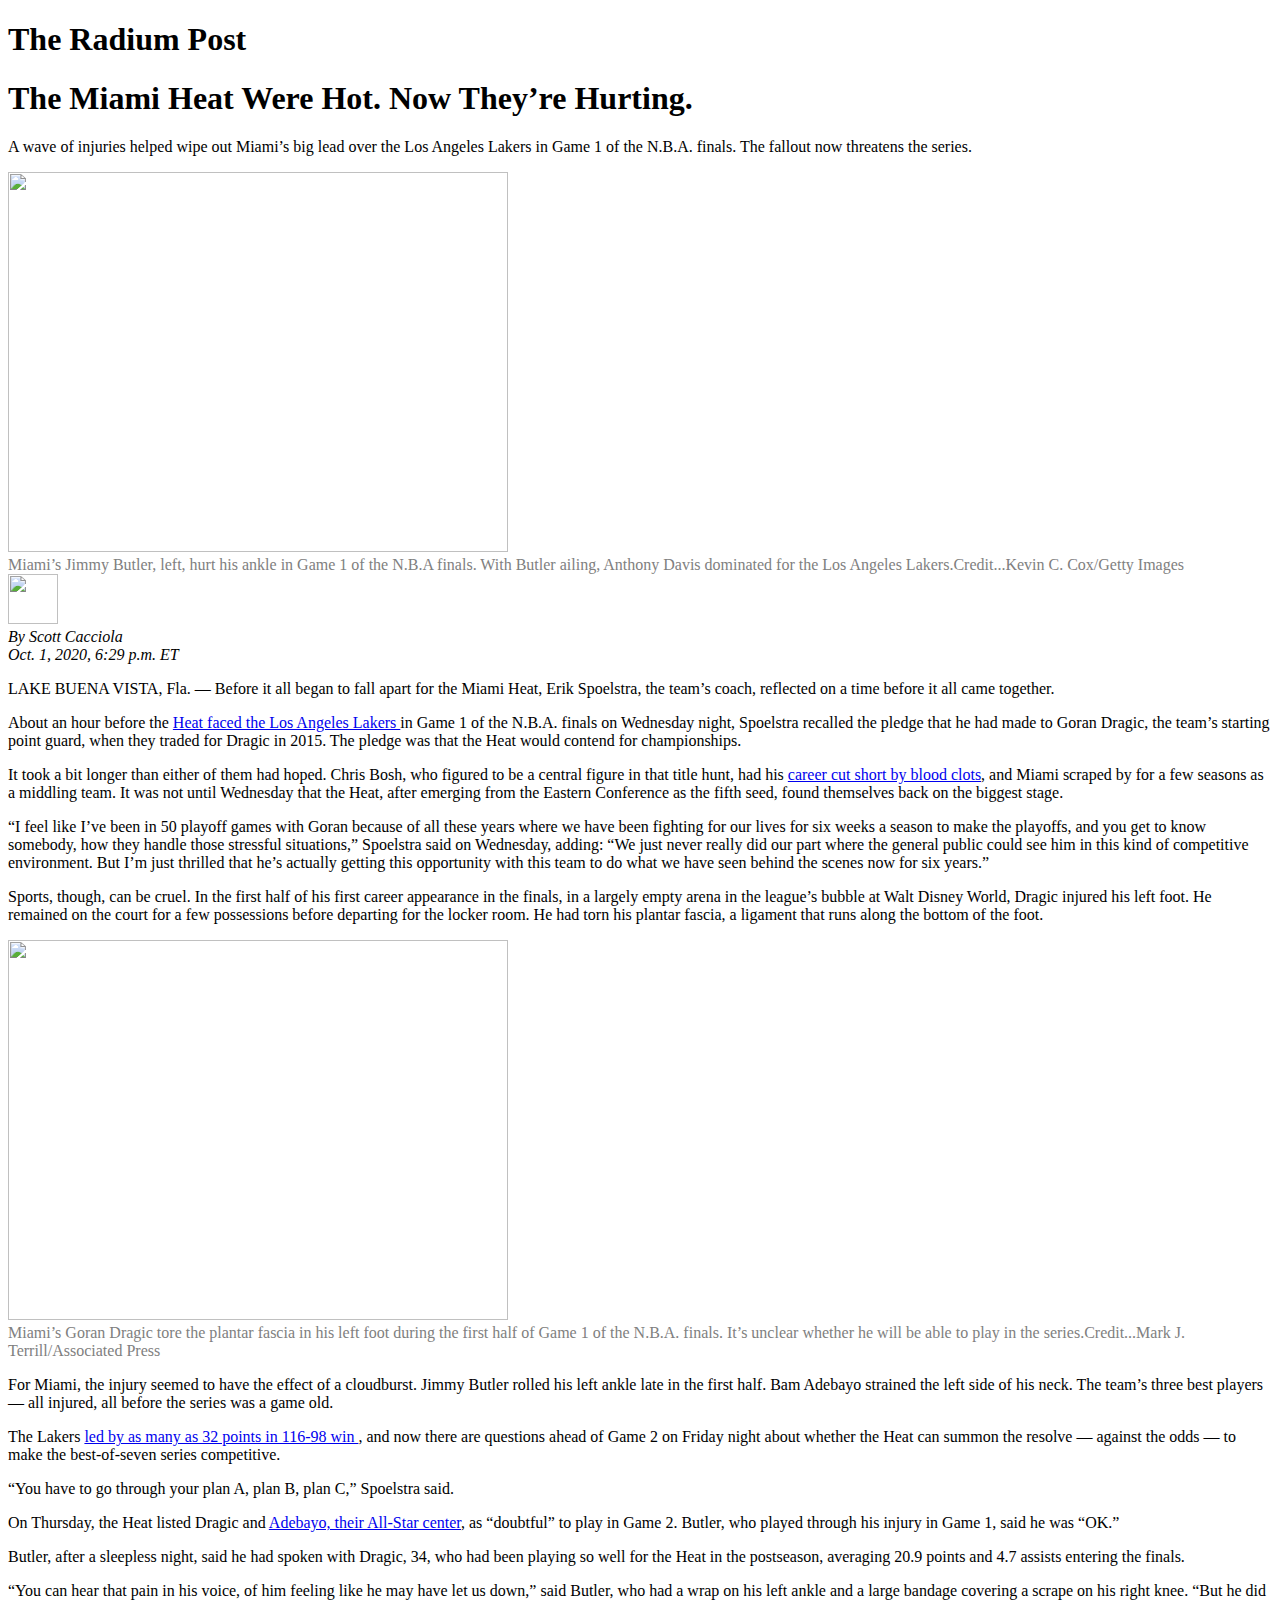
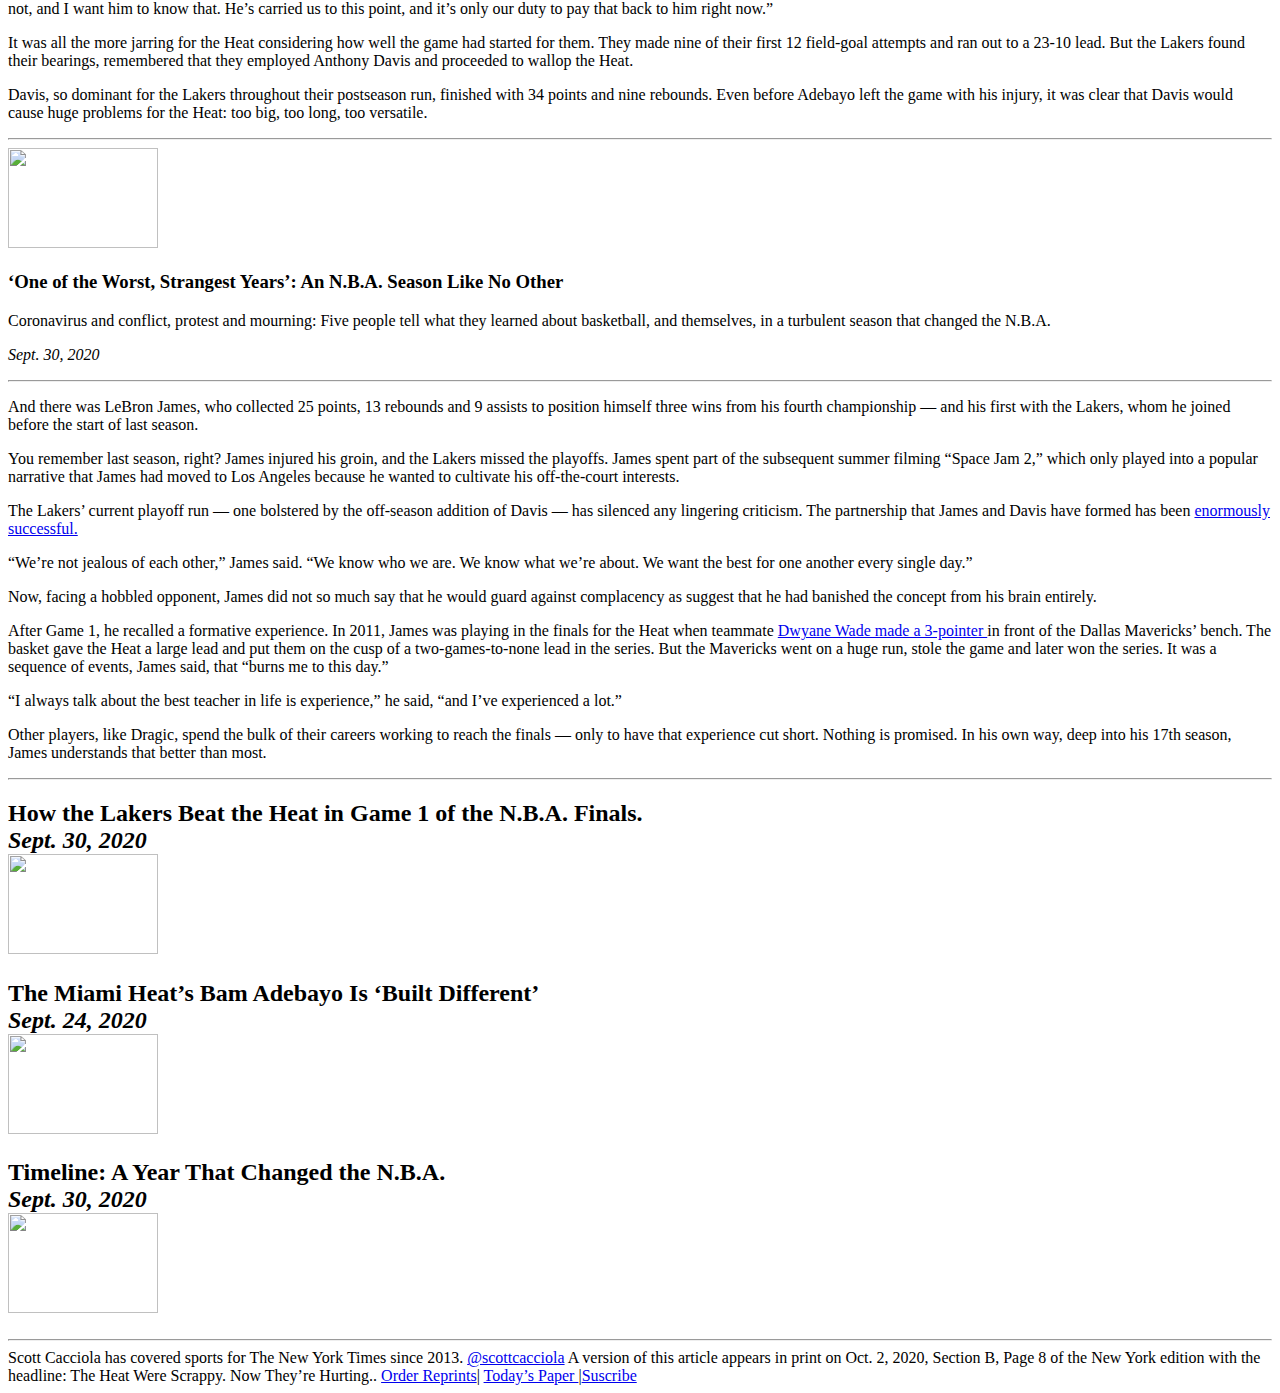
==== index.html @ 3388ed2f "My first newspapaer" ====
<!DOCTYPE html>
<html lang="en">
<head>
    <meta charset="UTF-8">
    <meta name="viewport" content="width=device-width, initial-scale=1.0">
    <title>The Radium Post</title>
</head>
<h1>The Radium Post</h1>
<body>
    <article>
        <h1>The Miami Heat Were Hot. Now They’re Hurting.
        </h1>
        <p> A wave of injuries helped wipe out Miami’s big lead over the Los Angeles Lakers in Game 1 of the N.B.A. finals.
        The fallout now threatens the series.
        </p>
            <img src="merlin.jpg" width="500" height="380">
        <figcaption style="color: grey;">Miami’s Jimmy Butler, left, hurt his ankle in Game 1 of the N.B.A finals. With Butler ailing, Anthony Davis dominated for the Los Angeles Lakers.Credit...Kevin C. Cox/Getty Images
        </figcaption>
            <img src="Scott.jpg" width="50" height="50"> 
                <address>By Scott Cacciola
                    <div>Oct. 1, 2020, 6:29 p.m. ET</div>
                </address>
        <p>LAKE BUENA VISTA, Fla. — Before it all began to fall apart for the Miami Heat, 
            Erik Spoelstra, the team’s coach, reflected on a time before it all came together.
        </p>
        <p>About an hour before the 
            <a href="https://www.nytimes.com/2020/09/30/sports/basketball/lakers-heat-live-game-1.html" target="_blank">Heat faced the Los Angeles Lakers
            </a> in Game 1 of the N.B.A. finals on Wednesday night, Spoelstra recalled the pledge that he had made to Goran Dragic, the team’s starting point guard, when they traded for Dragic in 2015. The pledge was that the Heat would contend for championships.
        </p>
        <p>It took a bit longer than either of them had hoped. Chris Bosh, who figured to be a central figure in that title hunt, had his <a href="https://www.nytimes.com/2016/09/27/sports/basketball/chris-bosh-miami-heat-blood-clots.html" target=_blank>career cut short by blood clots</a>, and Miami scraped by for a few seasons as a middling team. It was not until Wednesday that the Heat, after emerging from the Eastern Conference as the fifth seed, found themselves back on the biggest stage.
        </p>
        <p>“I feel like I’ve been in 50 playoff games with Goran because of all these years where we have been fighting for our lives for six weeks a season to make the playoffs, and you get to know somebody, how they handle those stressful situations,” Spoelstra said on Wednesday, adding: “We just never really did our part where the general public could see him in this kind of competitive environment. But I’m just thrilled that he’s actually getting this opportunity with this team to do what we have seen behind the scenes now for six years.”
        </p>
        <p>Sports, though, can be cruel. In the first half of his first career appearance in the finals, in a largely empty arena in the league’s bubble at Walt Disney World, Dragic injured his left foot. He remained on the court for a few possessions before departing for the locker room. He had torn his plantar fascia, a ligament that runs along the bottom of the foot.
        </p>
            <img src="jumbo.jpg" width="500" height="380">
        <figcaption style="color: grey;">Miami’s Goran Dragic tore the plantar fascia in his left foot during the first half of Game 1 of the N.B.A. finals. It’s unclear whether he will be able to play in the series.Credit...Mark J. Terrill/Associated Press
        </figcaption>
        <p>For Miami, the injury seemed to have the effect of a cloudburst. Jimmy Butler rolled his left ankle late in the first half. Bam Adebayo strained the left side of his neck. The team’s three best players — all injured, all before the series was a game old.
        </p>
        <p>The Lakers 
            <a href="https://www.nytimes.com/2020/09/30/sports/basketball/lakers-heat-live-game-1.html" target=_blank> led by as many as 32 points in 116-98 win
            </a>, and now there are questions ahead of Game 2 on Friday night about whether the Heat can summon the resolve — against the odds — to make the best-of-seven series competitive.
        </p>
        <P>“You have to go through your plan A, plan B, plan C,” Spoelstra said.
        </P>
        <p>On Thursday, the Heat listed Dragic and <a href="https://www.nytimes.com/2020/09/24/sports/basketball/nba-miami-heat-bam-adebayo.html" target=_blank>Adebayo, their All-Star center</a>, as “doubtful” to play in Game 2. Butler, who played through his injury in Game 1, said he was “OK.”
        </p>
        <p>Butler, after a sleepless night, said he had spoken with Dragic, 34, who had been playing so well for the Heat in the postseason, averaging 20.9 points and 4.7 assists entering the finals.
        </p>
        <p>“You can hear that pain in his voice, of him feeling like he may have let us down,” said Butler, who had a wrap on his left ankle and a large bandage covering a scrape on his right knee. “But he did not, and I want him to know that. He’s carried us to this point, and it’s only our duty to pay that back to him right now.”
        </p>
        <p>It was all the more jarring for the Heat considering how well the game had started for them. They made nine of their first 12 field-goal attempts and ran out to a 23-10 lead. But the Lakers found their bearings, remembered that they employed Anthony Davis and proceeded to wallop the Heat.
        </p>
        <p>Davis, so dominant for the Lakers throughout their postseason run, finished with 34 points and nine rebounds. Even before Adebayo left the game with his injury, it was clear that Davis would cause huge problems for the Heat: too big, too long, too versatile.
        </p>
        <hr>
        <a href="https://www.nytimes.com/2020/09/30/sports/basketball/covid-nba-unrest-season.html?action=click&module=RelatedLinks&pgtype=Article" target=_blank><img src="covid.jpg" width="150" height="100"> 
        </a> 
            <h3>‘One of the Worst, Strangest Years’: An N.B.A. Season Like No Other</h3>
            <p>Coronavirus and conflict, protest and mourning: Five people tell what they learned about basketball, and themselves, in a turbulent season that changed the N.B.A.
               <address>Sept. 30, 2020
               </address>
            </p>
        <hr>
        <p>And there was LeBron James, who collected 25 points, 13 rebounds and 9 assists to position himself three wins from his fourth championship — and his first with the Lakers, whom he joined before the start of last season.
        </p>
        <p>You remember last season, right? James injured his groin, and the Lakers missed the playoffs. James spent part of the subsequent summer filming “Space Jam 2,” which only played into a popular narrative that James had moved to Los Angeles because he wanted to cultivate his off-the-court interests.
        </p>
        <p>The Lakers’ current playoff run — one bolstered by the off-season addition of Davis — has silenced any lingering criticism. The partnership that James and Davis have formed has been <a href="https://www.nytimes.com/2020/09/27/sports/basketball/lakers-nuggets-score-lebron-james.html" target=_blank>enormously successful.</a>
        </p>
        <p>“We’re not jealous of each other,” James said. “We know who we are. We know what we’re about. We want the best for one another every single day.”
        </p>
        <p>Now, facing a hobbled opponent, James did not so much say that he would guard against complacency as suggest that he had banished the concept from his brain entirely.
        </p>
        <p>After Game 1, he recalled a formative experience. In 2011, James was playing in the finals for the Heat when teammate <a href="https://www.nytimes.com/2011/06/04/sports/2011-nba-finals-mavericks-comeback-or-heat-collapse.html" target=_blank>Dwyane Wade made a 3-pointer </a> in front of the Dallas Mavericks’ bench. The basket gave the Heat a large lead and put them on the cusp of a two-games-to-none lead in the series. But the Mavericks went on a huge run, stole the game and later won the series. It was a sequence of events, James said, that “burns me to this day.”
        </p>
        <p>“I always talk about the best teacher in life is experience,” he said, “and I’ve experienced a lot.”
        </p>
        <p>Other players, like Dragic, spend the bulk of their careers working to reach the finals — only to have that experience cut short. Nothing is promised. In his own way, deep into his 17th season, James understands that better than most.
        </p>
    </article>
    <hr>
    <article>
        <h2>How the Lakers Beat the Heat in Game 1 of the N.B.A. Finals.
            <address>Sept. 30, 2020
            </address>
            <img src="lebron.jpg" width="150" height="100">
        </h2>
        <h2>The Miami Heat’s Bam Adebayo Is ‘Built Different’
            <address>Sept. 24, 2020
            </address>
            <img src="heat.jpg" width="150" height="100">
        </h2>
        <h2>Timeline: A Year That Changed the N.B.A.
            <address>Sept. 30, 2020
            </address>
            <img src="merlin2.jpg" width="150" height="100">
        </h2>
        <hr>
        <footer>Scott Cacciola has covered sports for The New York Times since 2013. <a href="mailto:@scottcacciola">@scottcacciola</a> A version of this article appears in print on Oct. 2, 2020, Section B, Page 8 of the New York edition with the headline: The Heat Were Scrappy. Now They’re Hurting.. <a href="https://www.parsintl.com/publication/the-new-york-times/" target=_blank>Order Reprints</a>| <a href="https://www.parsintl.com/publication/the-new-york-times/" target=_blank> Today’s Paper </a>|<a href="https://www.nytimes.com/subscription?campaignId=48JQY" target=_blank>Suscribe</a>
        </footer>
    </article>
    </body>
</html>
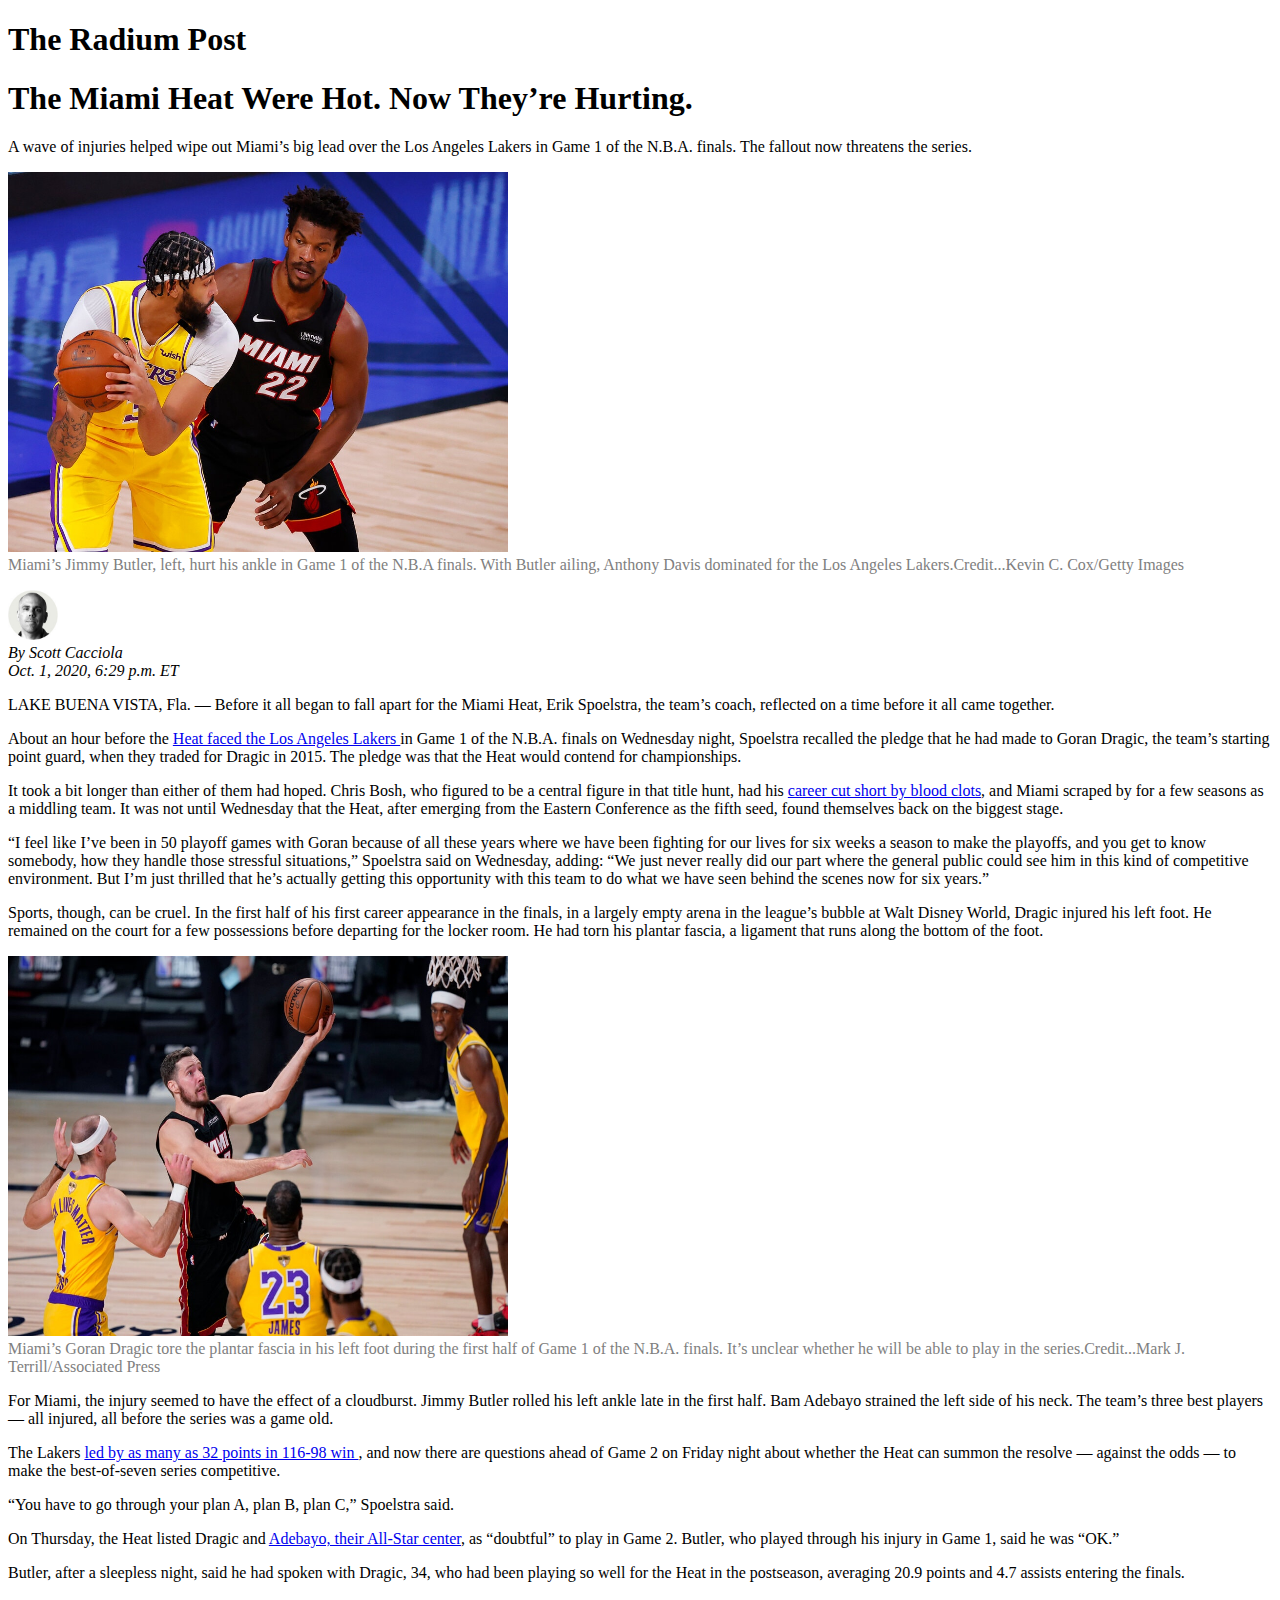
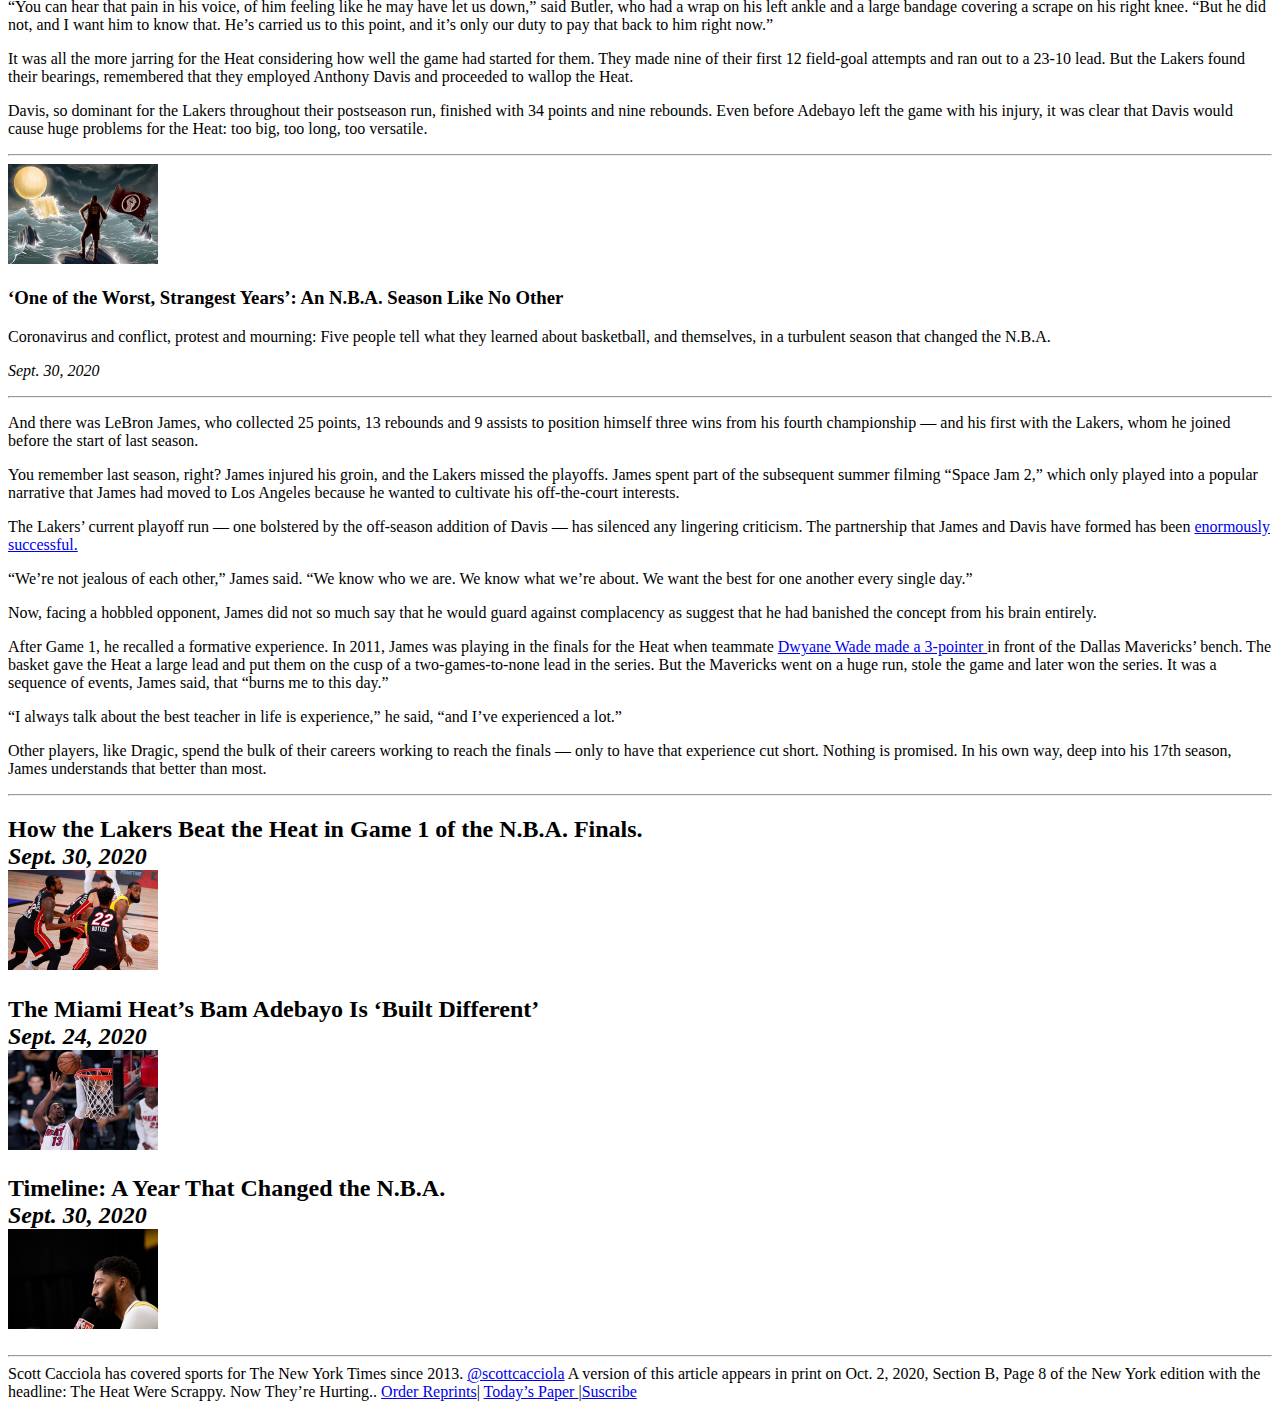
==== commit 43615113: "My first newspapaer" ====
--- a/index.html
+++ b/index.html
@@ -16,7 +16,8 @@
             <img src="merlin.jpg" width="500" height="380">
         <figcaption style="color: grey;">Miami’s Jimmy Butler, left, hurt his ankle in Game 1 of the N.B.A finals. With Butler ailing, Anthony Davis dominated for the Los Angeles Lakers.Credit...Kevin C. Cox/Getty Images
         </figcaption>
-            <img src="Scott.jpg" width="50" height="50"> 
+        <p></p>
+        <img src="Scott.jpg" width="50" height="50"> 
                 <address>By Scott Cacciola
                     <div>Oct. 1, 2020, 6:29 p.m. ET</div>
                 </address>
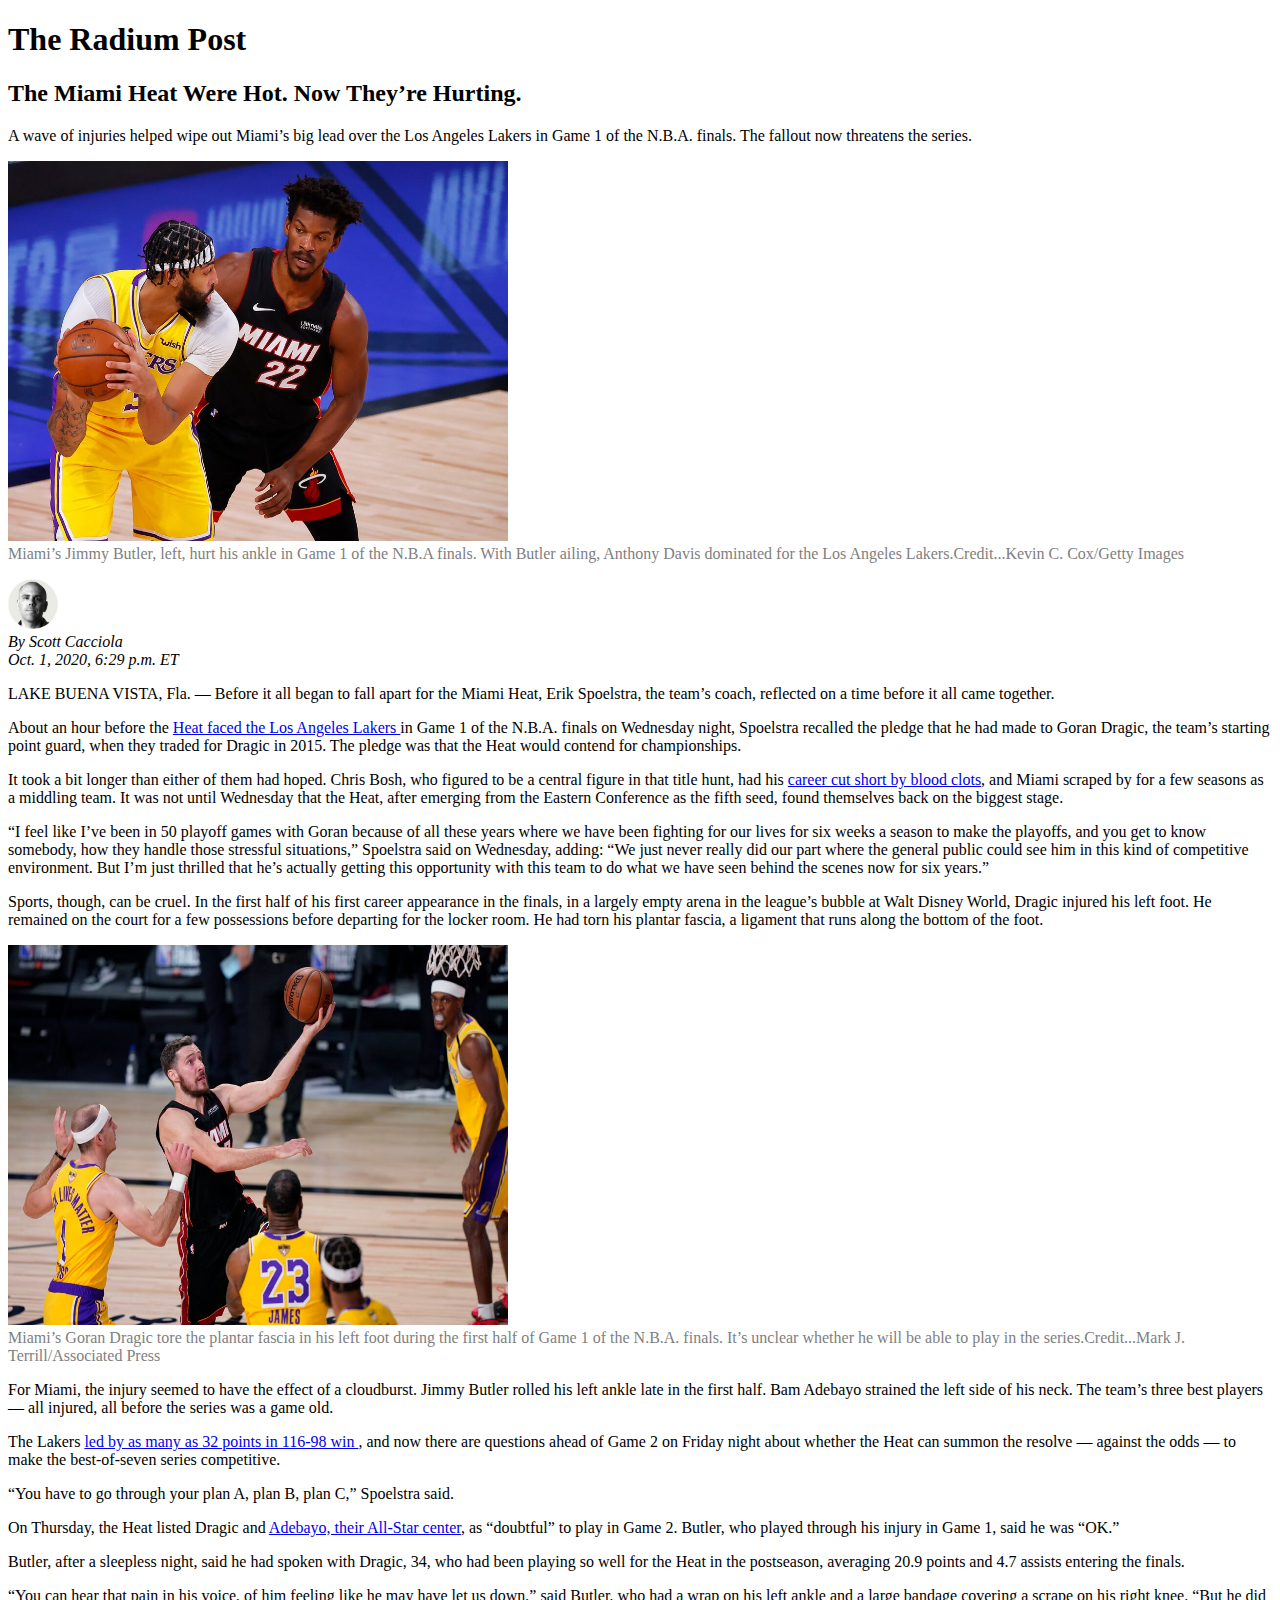
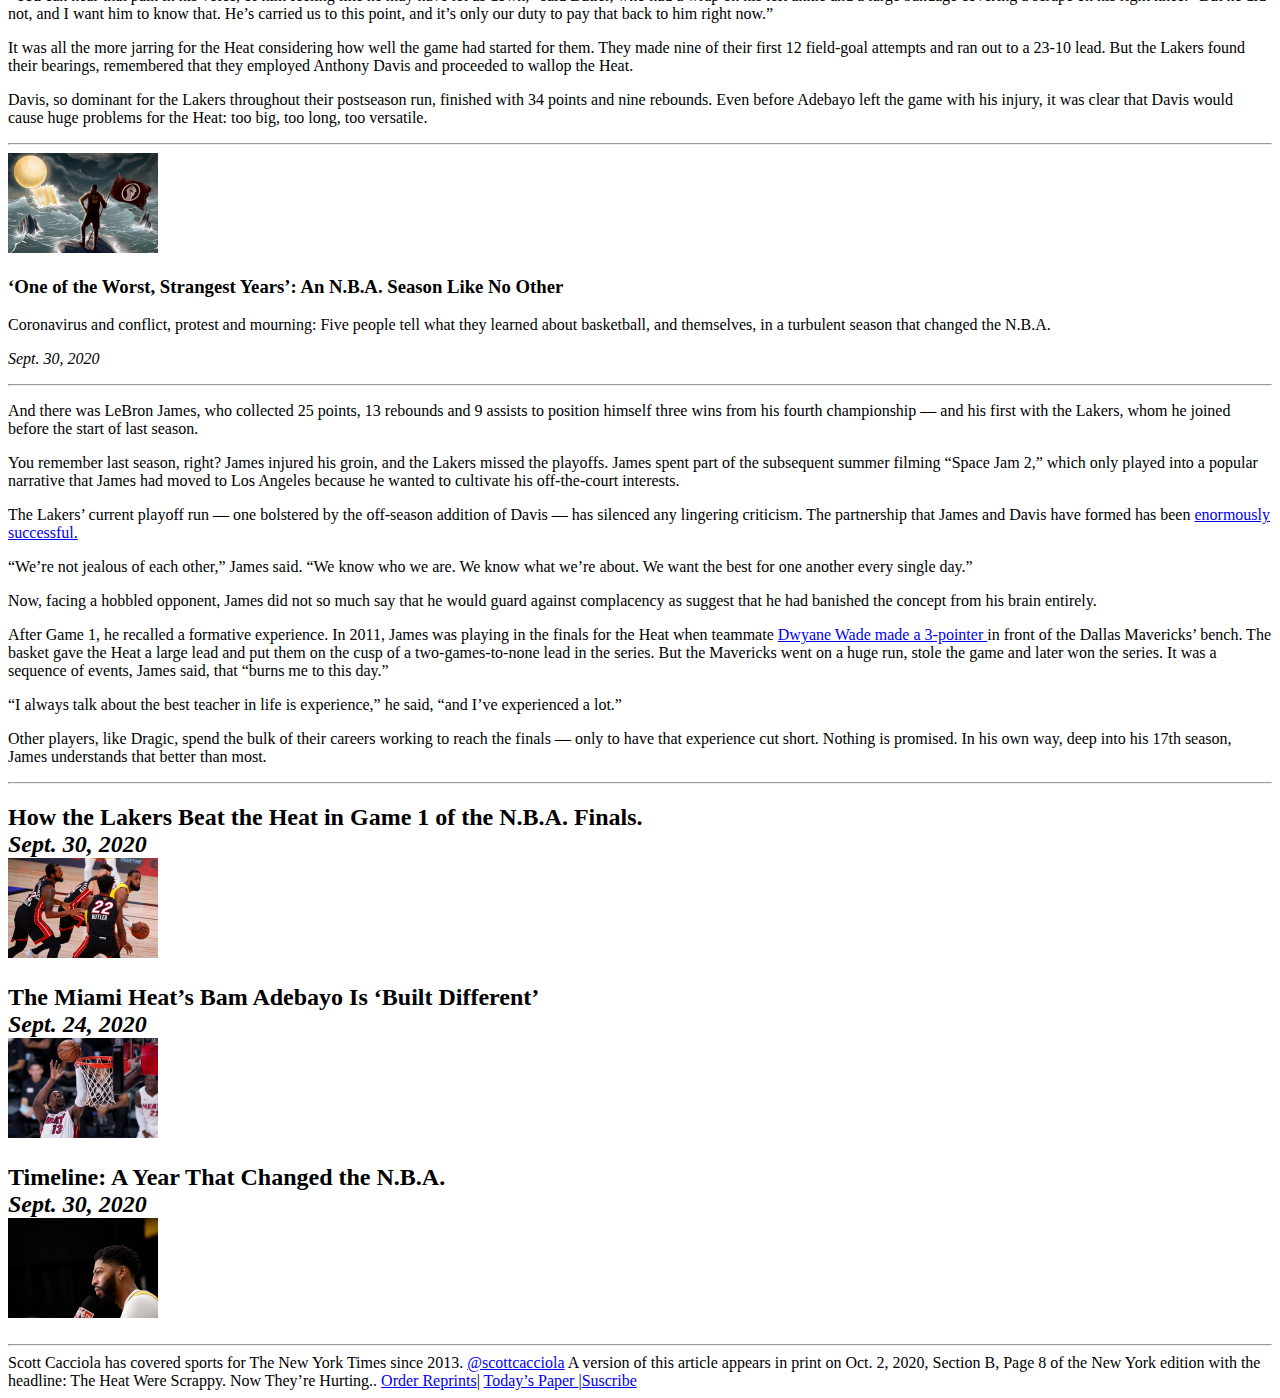
==== commit a9e6e084: "My first newspaper" ====
--- a/index.html
+++ b/index.html
@@ -5,22 +5,24 @@
     <meta name="viewport" content="width=device-width, initial-scale=1.0">
     <title>The Radium Post</title>
 </head>
-<h1>The Radium Post</h1>
 <body>
+    <h1>The Radium Post</h1>
     <article>
-        <h1>The Miami Heat Were Hot. Now They’re Hurting.
-        </h1>
+        <h2>The Miami Heat Were Hot. Now They’re Hurting.
+        </h2>
         <p> A wave of injuries helped wipe out Miami’s big lead over the Los Angeles Lakers in Game 1 of the N.B.A. finals.
         The fallout now threatens the series.
         </p>
-            <img src="merlin.jpg" width="500" height="380">
-        <figcaption style="color: grey;">Miami’s Jimmy Butler, left, hurt his ankle in Game 1 of the N.B.A finals. With Butler ailing, Anthony Davis dominated for the Los Angeles Lakers.Credit...Kevin C. Cox/Getty Images
-        </figcaption>
-        <p></p>
-        <img src="Scott.jpg" width="50" height="50"> 
-                <address>By Scott Cacciola
-                    <div>Oct. 1, 2020, 6:29 p.m. ET</div>
-                </address>
+        <img src="images/merlin.jpg" width="500" height="380">
+            <figcaption style="color: grey;">Miami’s Jimmy Butler, left, hurt his ankle in Game 1 of the N.B.A finals. With Butler ailing, Anthony Davis dominated for the Los Angeles Lakers.Credit...Kevin C. Cox/Getty Images
+            </figcaption>
+        <p>
+        </p>
+        <img src="images/Scott.jpg" width="50" height="50"> 
+            <address>By Scott Cacciola
+                <div>Oct. 1, 2020, 6:29 p.m. ET
+                </div>
+            </address>
         <p>LAKE BUENA VISTA, Fla. — Before it all began to fall apart for the Miami Heat, 
             Erik Spoelstra, the team’s coach, reflected on a time before it all came together.
         </p>
@@ -34,9 +36,9 @@
         </p>
         <p>Sports, though, can be cruel. In the first half of his first career appearance in the finals, in a largely empty arena in the league’s bubble at Walt Disney World, Dragic injured his left foot. He remained on the court for a few possessions before departing for the locker room. He had torn his plantar fascia, a ligament that runs along the bottom of the foot.
         </p>
-            <img src="jumbo.jpg" width="500" height="380">
-        <figcaption style="color: grey;">Miami’s Goran Dragic tore the plantar fascia in his left foot during the first half of Game 1 of the N.B.A. finals. It’s unclear whether he will be able to play in the series.Credit...Mark J. Terrill/Associated Press
-        </figcaption>
+        <img src="images/jumbo.jpg" width="500" height="380">
+             <figcaption style="color: grey;">Miami’s Goran Dragic tore the plantar fascia in his left foot during the first half of Game 1 of the N.B.A. finals. It’s unclear whether he will be able to play in the series.Credit...Mark J. Terrill/Associated Press
+             </figcaption>
         <p>For Miami, the injury seemed to have the effect of a cloudburst. Jimmy Butler rolled his left ankle late in the first half. Bam Adebayo strained the left side of his neck. The team’s three best players — all injured, all before the series was a game old.
         </p>
         <p>The Lakers 
@@ -56,13 +58,13 @@
         <p>Davis, so dominant for the Lakers throughout their postseason run, finished with 34 points and nine rebounds. Even before Adebayo left the game with his injury, it was clear that Davis would cause huge problems for the Heat: too big, too long, too versatile.
         </p>
         <hr>
-        <a href="https://www.nytimes.com/2020/09/30/sports/basketball/covid-nba-unrest-season.html?action=click&module=RelatedLinks&pgtype=Article" target=_blank><img src="covid.jpg" width="150" height="100"> 
+        <a href="https://www.nytimes.com/2020/09/30/sports/basketball/covid-nba-unrest-season.html?action=click&module=RelatedLinks&pgtype=Article" target=_blank><img src="images/covid.jpg" width="150" height="100"> 
         </a> 
-            <h3>‘One of the Worst, Strangest Years’: An N.B.A. Season Like No Other</h3>
-            <p>Coronavirus and conflict, protest and mourning: Five people tell what they learned about basketball, and themselves, in a turbulent season that changed the N.B.A.
-               <address>Sept. 30, 2020
-               </address>
-            </p>
+        <h3>‘One of the Worst, Strangest Years’: An N.B.A. Season Like No Other</h3>
+        <p>Coronavirus and conflict, protest and mourning: Five people tell what they learned about basketball, and themselves, in a turbulent season that changed the N.B.A.
+            <address>Sept. 30, 2020
+            </address>
+        </p>
         <hr>
         <p>And there was LeBron James, who collected 25 points, 13 rebounds and 9 assists to position himself three wins from his fourth championship — and his first with the Lakers, whom he joined before the start of last season.
         </p>
@@ -86,21 +88,21 @@
         <h2>How the Lakers Beat the Heat in Game 1 of the N.B.A. Finals.
             <address>Sept. 30, 2020
             </address>
-            <img src="lebron.jpg" width="150" height="100">
+            <img src="images/lebron.jpg" width="150" height="100">
         </h2>
         <h2>The Miami Heat’s Bam Adebayo Is ‘Built Different’
             <address>Sept. 24, 2020
             </address>
-            <img src="heat.jpg" width="150" height="100">
+            <img src="images/heat.jpg" width="150" height="100">
         </h2>
         <h2>Timeline: A Year That Changed the N.B.A.
             <address>Sept. 30, 2020
             </address>
-            <img src="merlin2.jpg" width="150" height="100">
+            <img src="images/merlin2.jpg" width="150" height="100">
         </h2>
         <hr>
+        </article>
         <footer>Scott Cacciola has covered sports for The New York Times since 2013. <a href="mailto:@scottcacciola">@scottcacciola</a> A version of this article appears in print on Oct. 2, 2020, Section B, Page 8 of the New York edition with the headline: The Heat Were Scrappy. Now They’re Hurting.. <a href="https://www.parsintl.com/publication/the-new-york-times/" target=_blank>Order Reprints</a>| <a href="https://www.parsintl.com/publication/the-new-york-times/" target=_blank> Today’s Paper </a>|<a href="https://www.nytimes.com/subscription?campaignId=48JQY" target=_blank>Suscribe</a>
         </footer>
-    </article>
     </body>
 </html>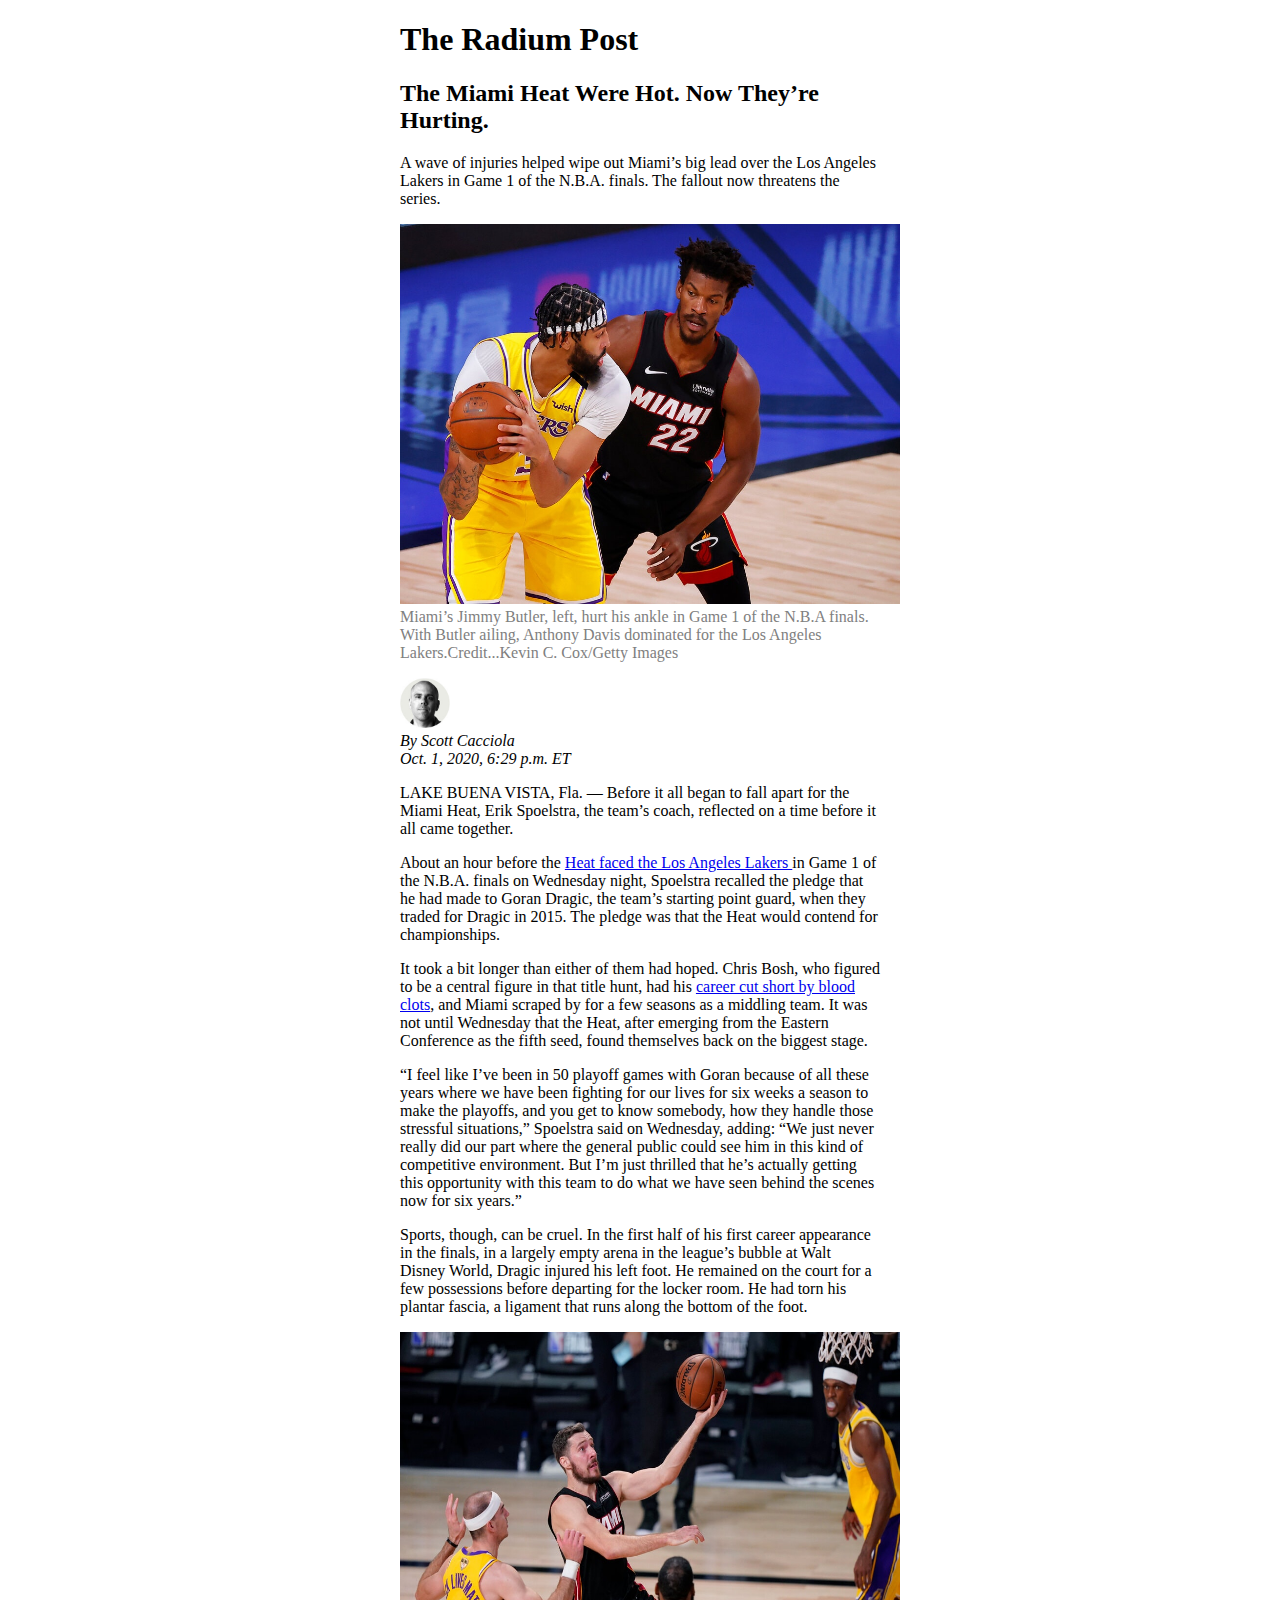
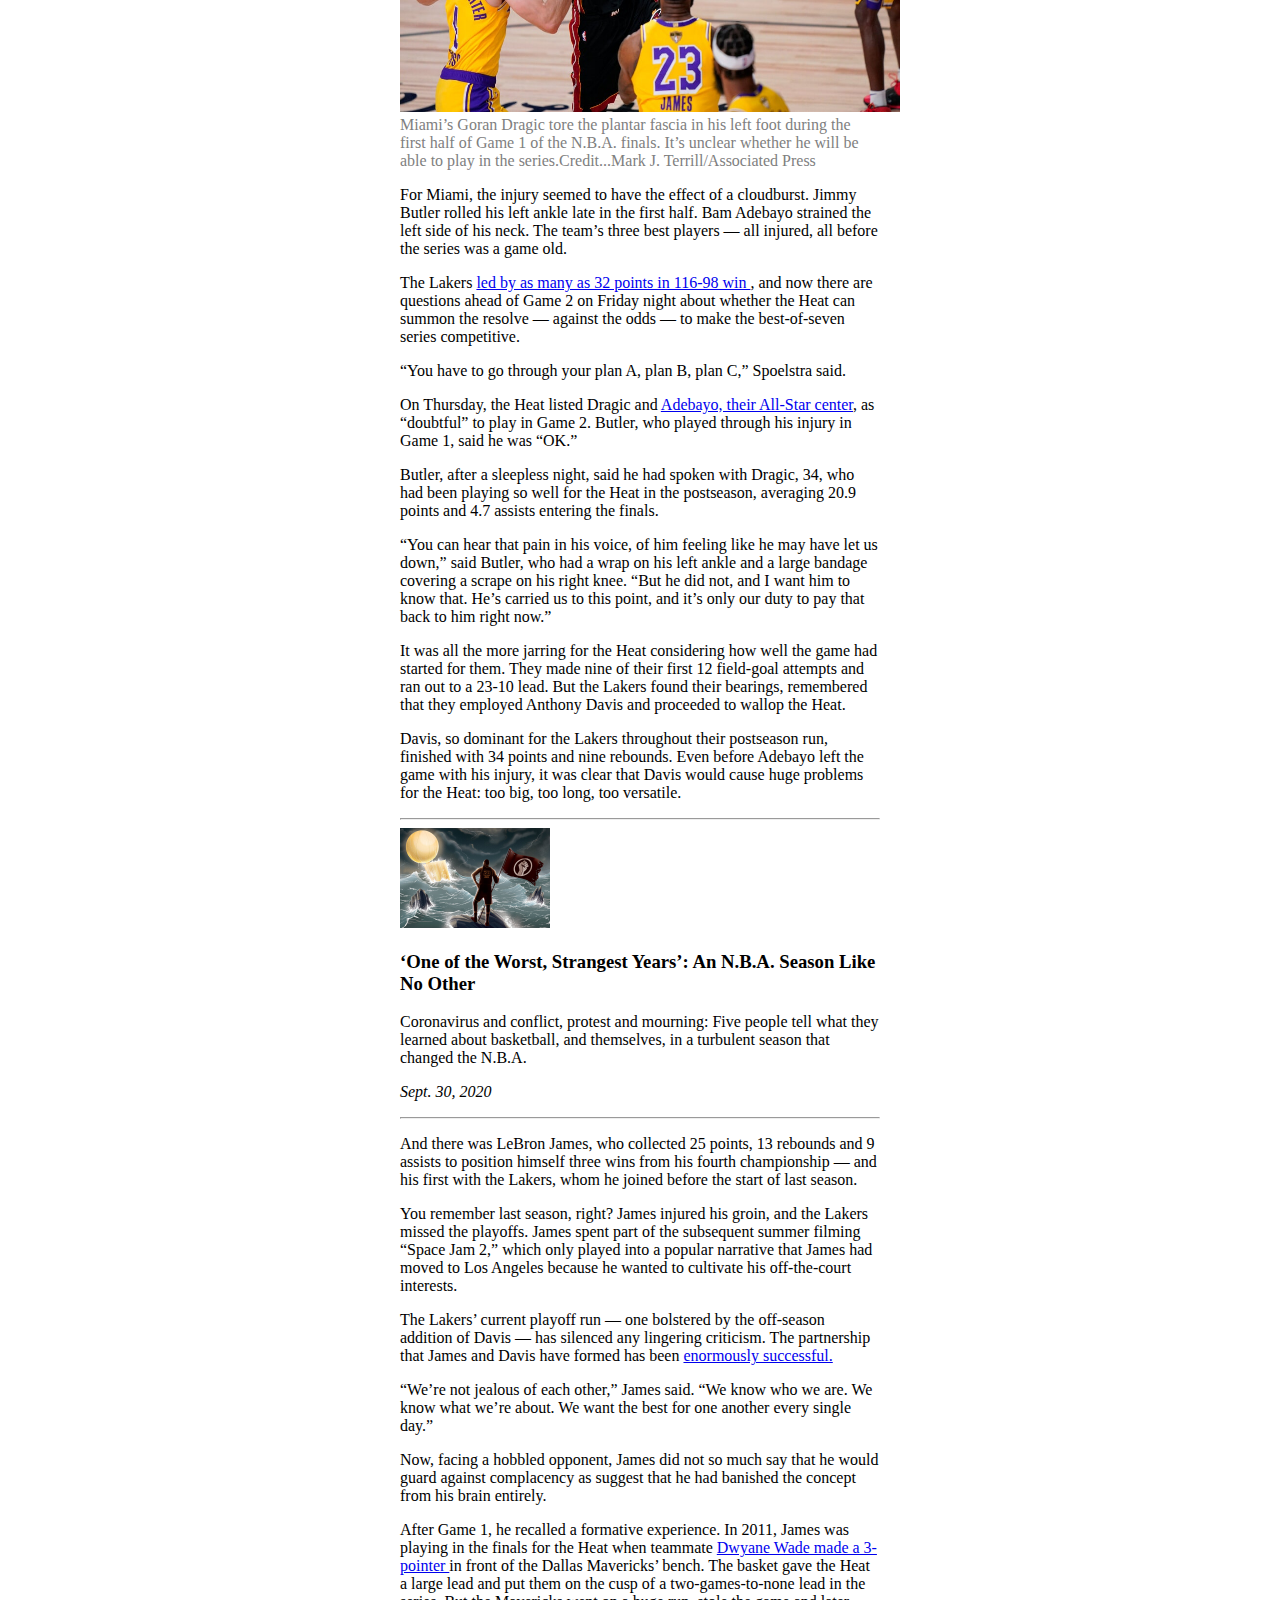
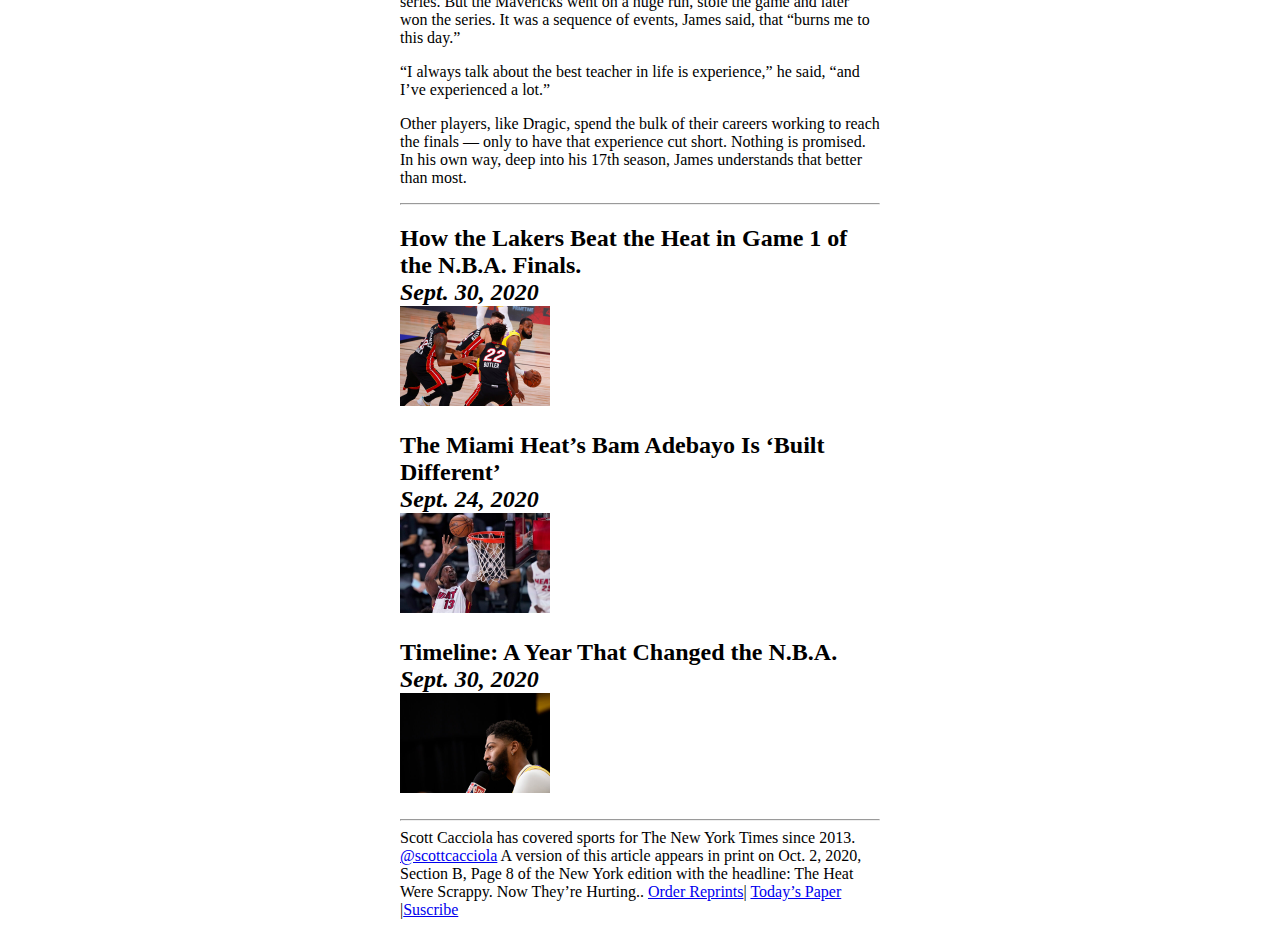
==== commit dc95e337: "My first newspaper" ====
--- a/index.html
+++ b/index.html
@@ -4,6 +4,7 @@
     <meta charset="UTF-8">
     <meta name="viewport" content="width=device-width, initial-scale=1.0">
     <title>The Radium Post</title>
+    <link rel="stylesheet" href="style.css">
 </head>
 <body>
     <h1>The Radium Post</h1>
--- a/style.css
+++ b/style.css
@@ -0,0 +1,3 @@
+body {margin-right: 400px;
+    margin-left: 400px;
+}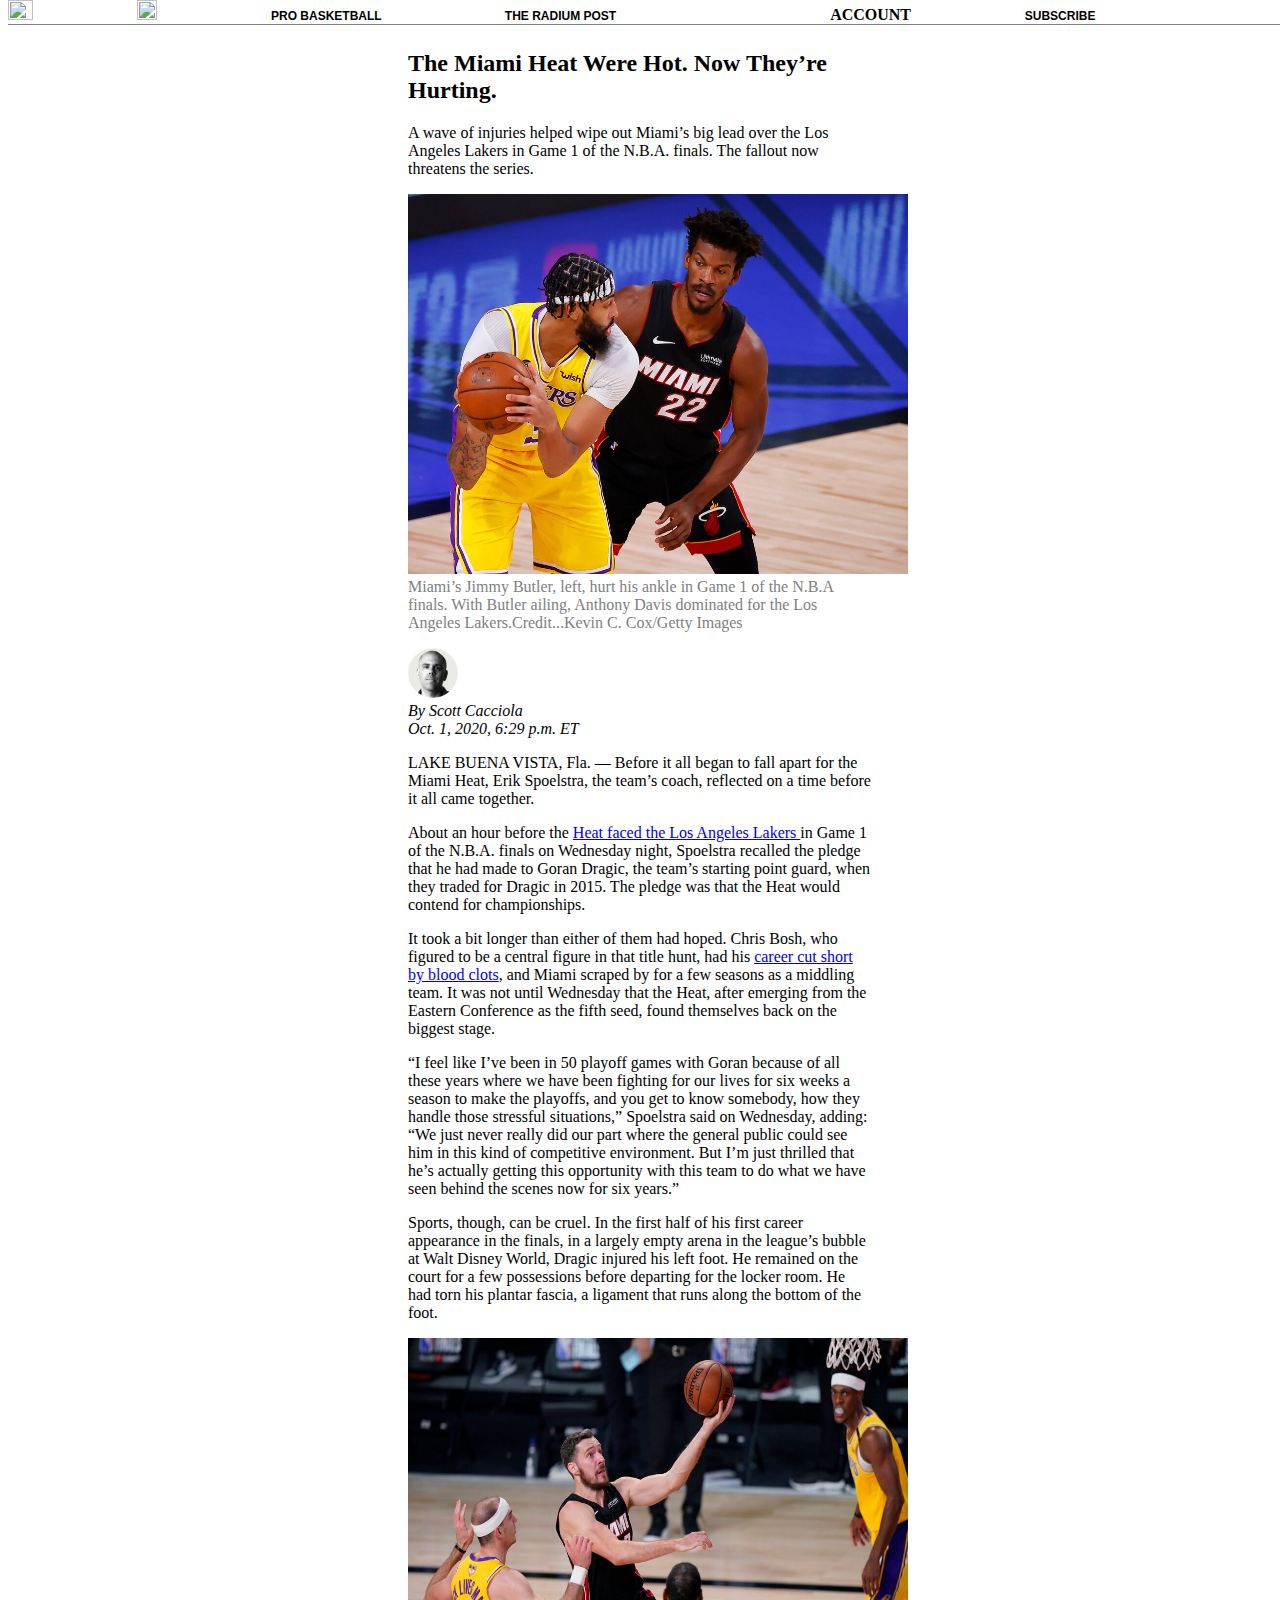
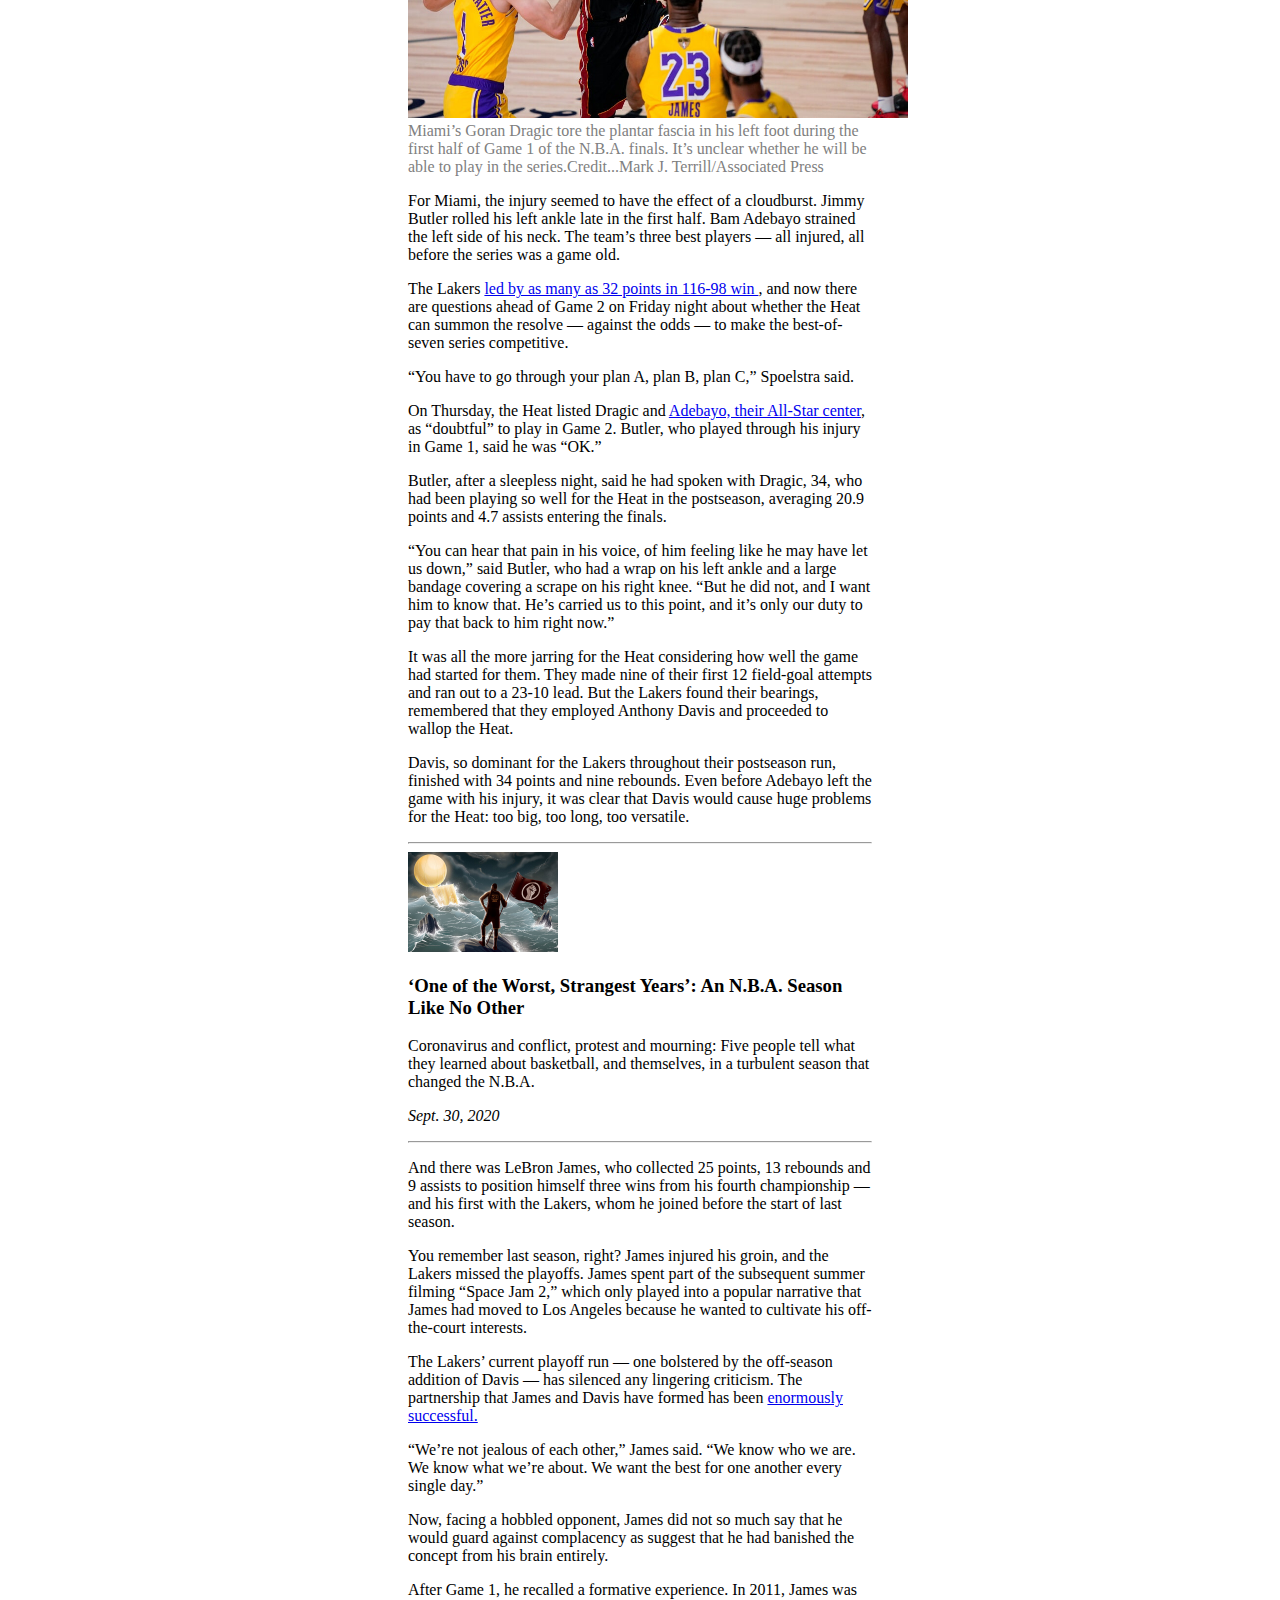
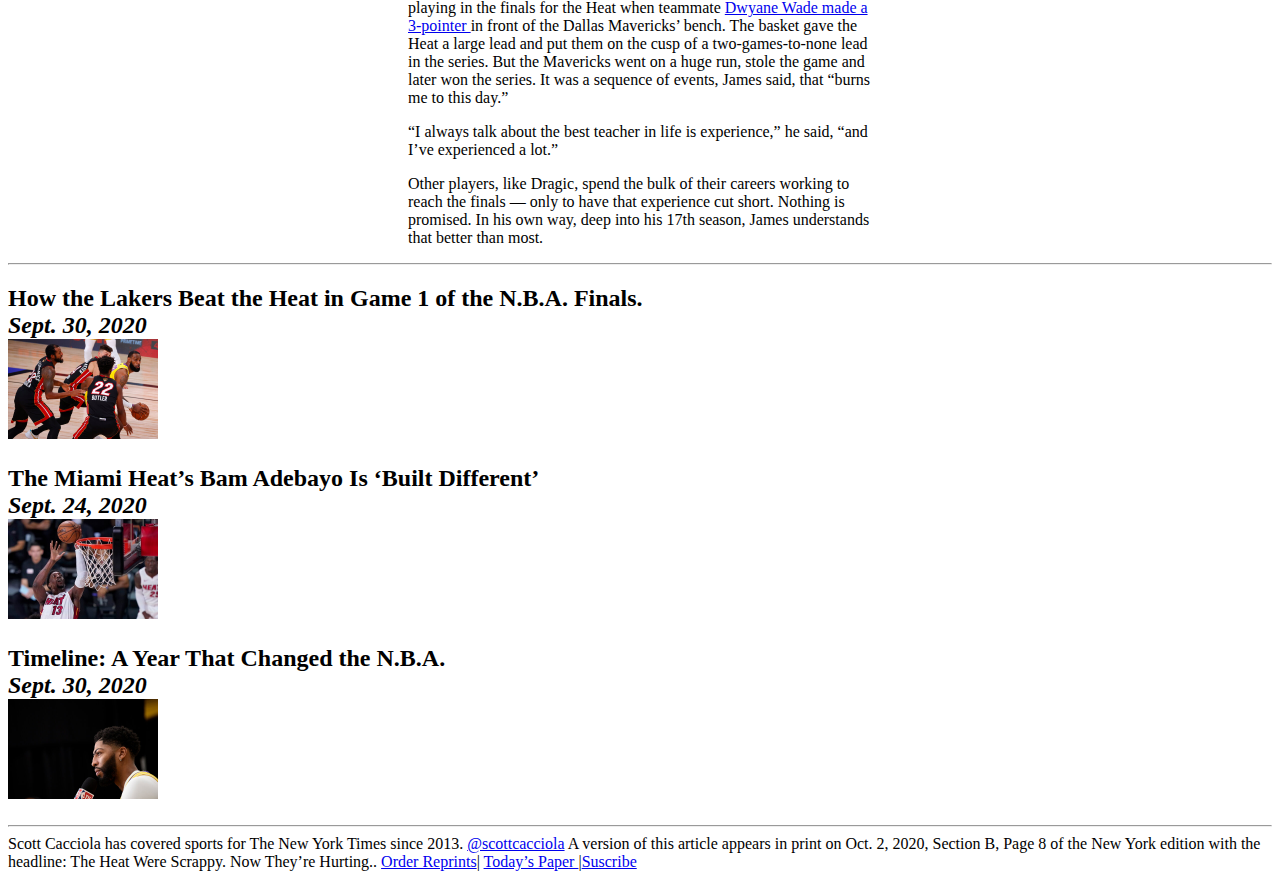
==== commit ceb1a827: "My first newspaper" ====
--- a/index.html
+++ b/index.html
@@ -7,8 +7,30 @@
     <link rel="stylesheet" href="style.css">
 </head>
 <body>
-    <h1>The Radium Post</h1>
-    <article>
+    <nav>
+        <img class="menu" src="../the-radium-post/images/menu.png" height="20" width="25">
+        <ul>
+            <li>
+                <img src="../the-radium-post/images/lupa.svg" height="20" width="20">
+            </li>
+            <li><a href="https://www.nytimes.com/section/sports/basketball"> pro basketball
+                </a>
+            </li>
+            <li>
+                <a href="https://www.nytimes.com/">The Radium Post</a>
+            </li>
+            <li>
+        </ul>
+        <ul class="secondary-links">
+            <li>account
+            </li>
+            <li>
+                <a class="suscribe" href="https://www.nytimes.com/subscription?campaignId=9RXK8">subscribe
+                </a>
+            </li>
+        </ul>
+    </nav>
+    <article class="article">
         <h2>The Miami Heat Were Hot. Now They’re Hurting.
         </h2>
         <p> A wave of injuries helped wipe out Miami’s big lead over the Los Angeles Lakers in Game 1 of the N.B.A. finals.
@@ -59,13 +81,15 @@
         <p>Davis, so dominant for the Lakers throughout their postseason run, finished with 34 points and nine rebounds. Even before Adebayo left the game with his injury, it was clear that Davis would cause huge problems for the Heat: too big, too long, too versatile.
         </p>
         <hr>
-        <a href="https://www.nytimes.com/2020/09/30/sports/basketball/covid-nba-unrest-season.html?action=click&module=RelatedLinks&pgtype=Article" target=_blank><img src="images/covid.jpg" width="150" height="100"> 
-        </a> 
-        <h3>‘One of the Worst, Strangest Years’: An N.B.A. Season Like No Other</h3>
-        <p>Coronavirus and conflict, protest and mourning: Five people tell what they learned about basketball, and themselves, in a turbulent season that changed the N.B.A.
+        <div class="external">
+            <a href="https://www.nytimes.com/2020/09/30/sports/basketball/covid-nba-unrest-season.html?action=click&module=RelatedLinks&pgtype=Article" target=_blank><img src="images/covid.jpg" width="150" height="100"> 
+            </a> 
+            <h3>‘One of the Worst, Strangest Years’: An N.B.A. Season Like No Other</h3>
+            <p>Coronavirus and conflict, protest and mourning: Five people tell what they learned about basketball, and themselves, in a turbulent season that changed the N.B.A.
             <address>Sept. 30, 2020
             </address>
-        </p>
+            </p>
+        </div>
         <hr>
         <p>And there was LeBron James, who collected 25 points, 13 rebounds and 9 assists to position himself three wins from his fourth championship — and his first with the Lakers, whom he joined before the start of last season.
         </p>
--- a/style.css
+++ b/style.css
@@ -1,3 +1,51 @@
-body {margin-right: 400px;
+body {
+}
+
+nav{
+    background-color: white;
+    color: black;
+    padding: auto;
+    font-weight: bold;
+    text-transform: uppercase;
+    position: fixed;
+    top:0;
+    width: 100%;
+    overflow: hidden;
+    border-bottom: solid grey 1px;
+}
+nav ul{
+    padding:0;
+    list-style: none;
+}
+nav li{
+    display: inline;
+    padding-left: 100px;
+}
+nav a{
+    color:black;
+    text-decoration: none;
+    font-family: Arial, Helvetica, sans-serif;
+    font-size: 12px;
+    padding-left: 10px;
+    padding-right: 10px;
+}
+nav ul {
+    display: inline;
+}
+
+h1{
+    font-size: 35px;
+
+}
+
+.article{
+    margin-top: 50px;
     margin-left: 400px;
+    margin-right: 400px;
+    text-align: left
+
+}
+
+.external{
+    display: inline;
 }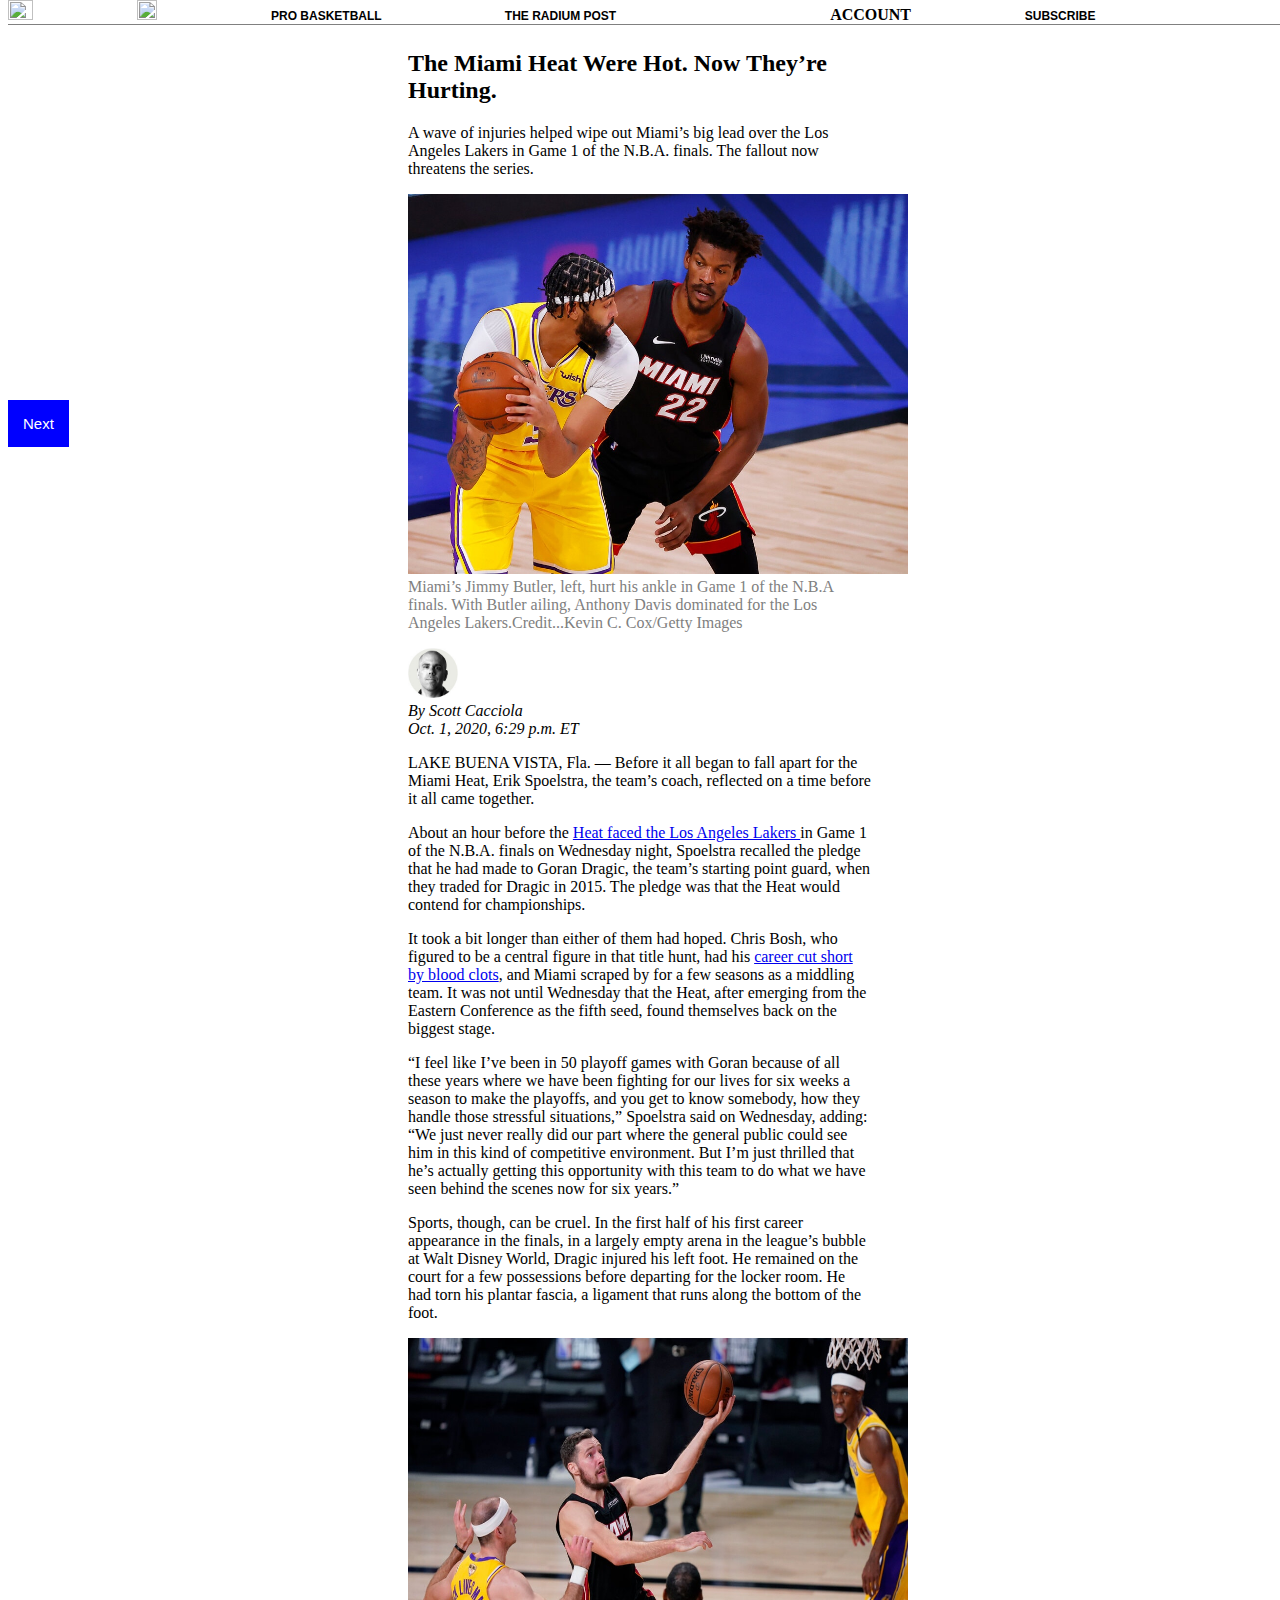
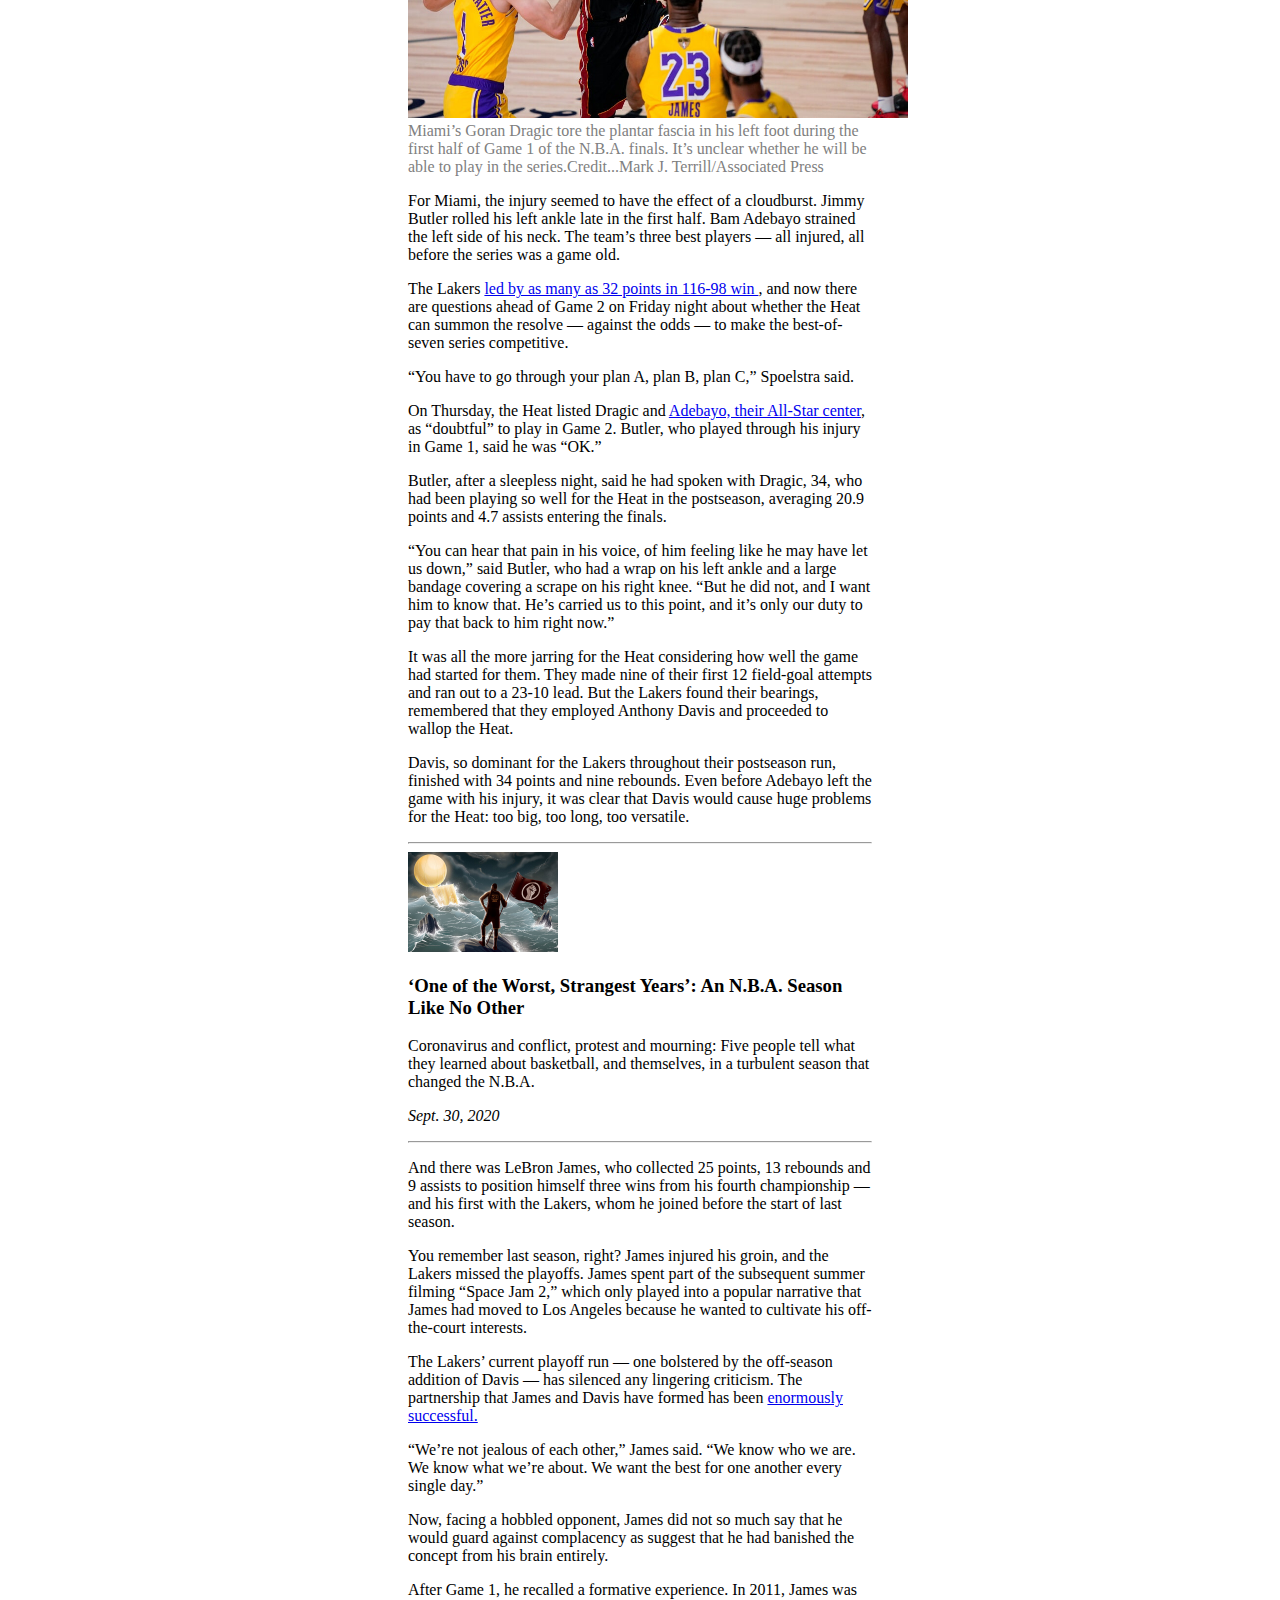
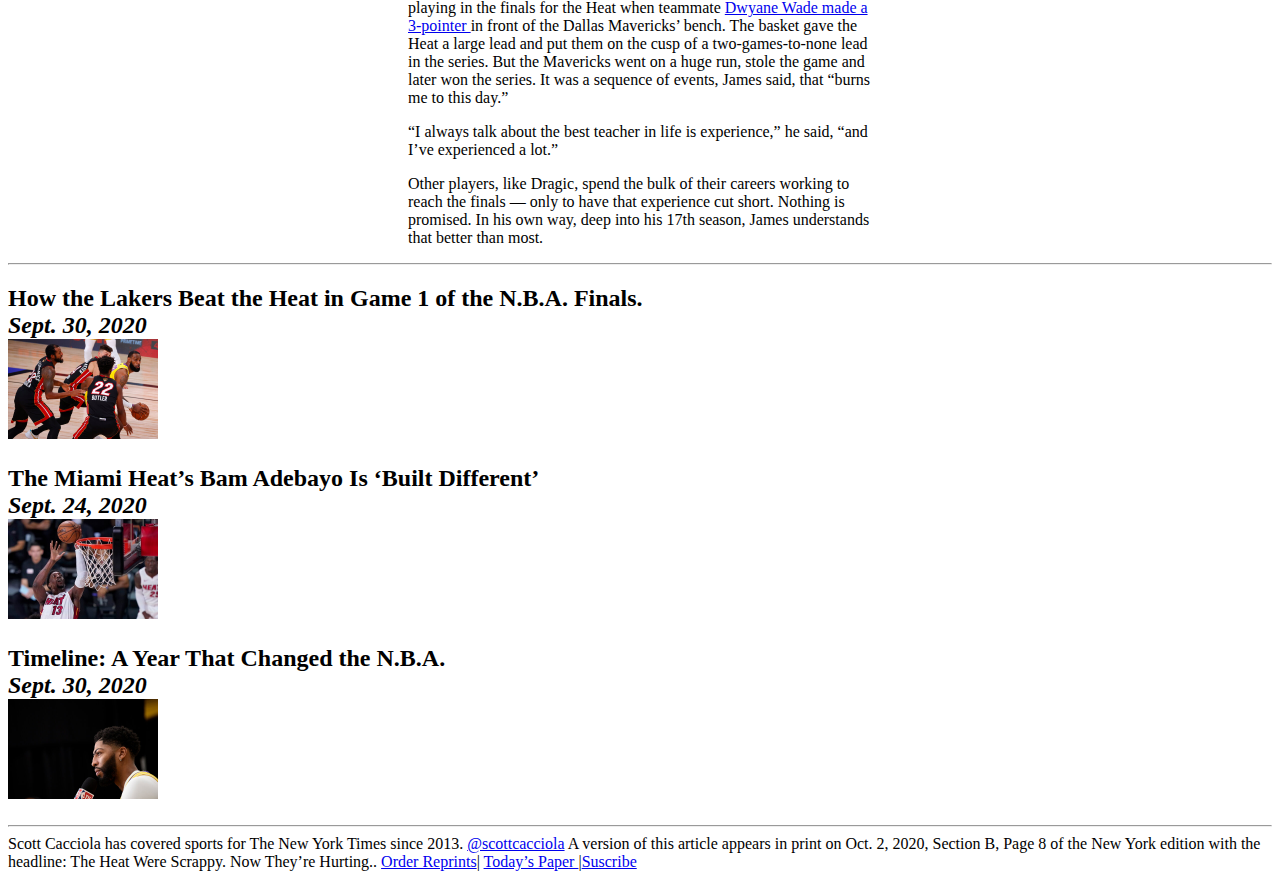
==== commit d8efef71: "my first newspaper" ====
--- a/index.html
+++ b/index.html
@@ -7,6 +7,8 @@
     <link rel="stylesheet" href="style.css">
 </head>
 <body>
+    <a class="fix-me button" href="file:///C:/Users/Christian/Desktop/the-radium-post/WIRED/index.html">Next
+    </a>
     <nav>
         <img class="menu" src="../the-radium-post/images/menu.png" height="20" width="25">
         <ul>
--- a/style.css
+++ b/style.css
@@ -48,4 +48,16 @@
 
 .external{
     display: inline;
-}+}
+
+.fix-me{
+    position: fixed;
+    top: 400px;
+    background-color: blue;
+    color: white;
+    font-family: Arial, Helvetica, sans-serif;
+    font-size: 15px;
+    text-decoration: none;
+    padding: 15px;
+    float: right;
+}
